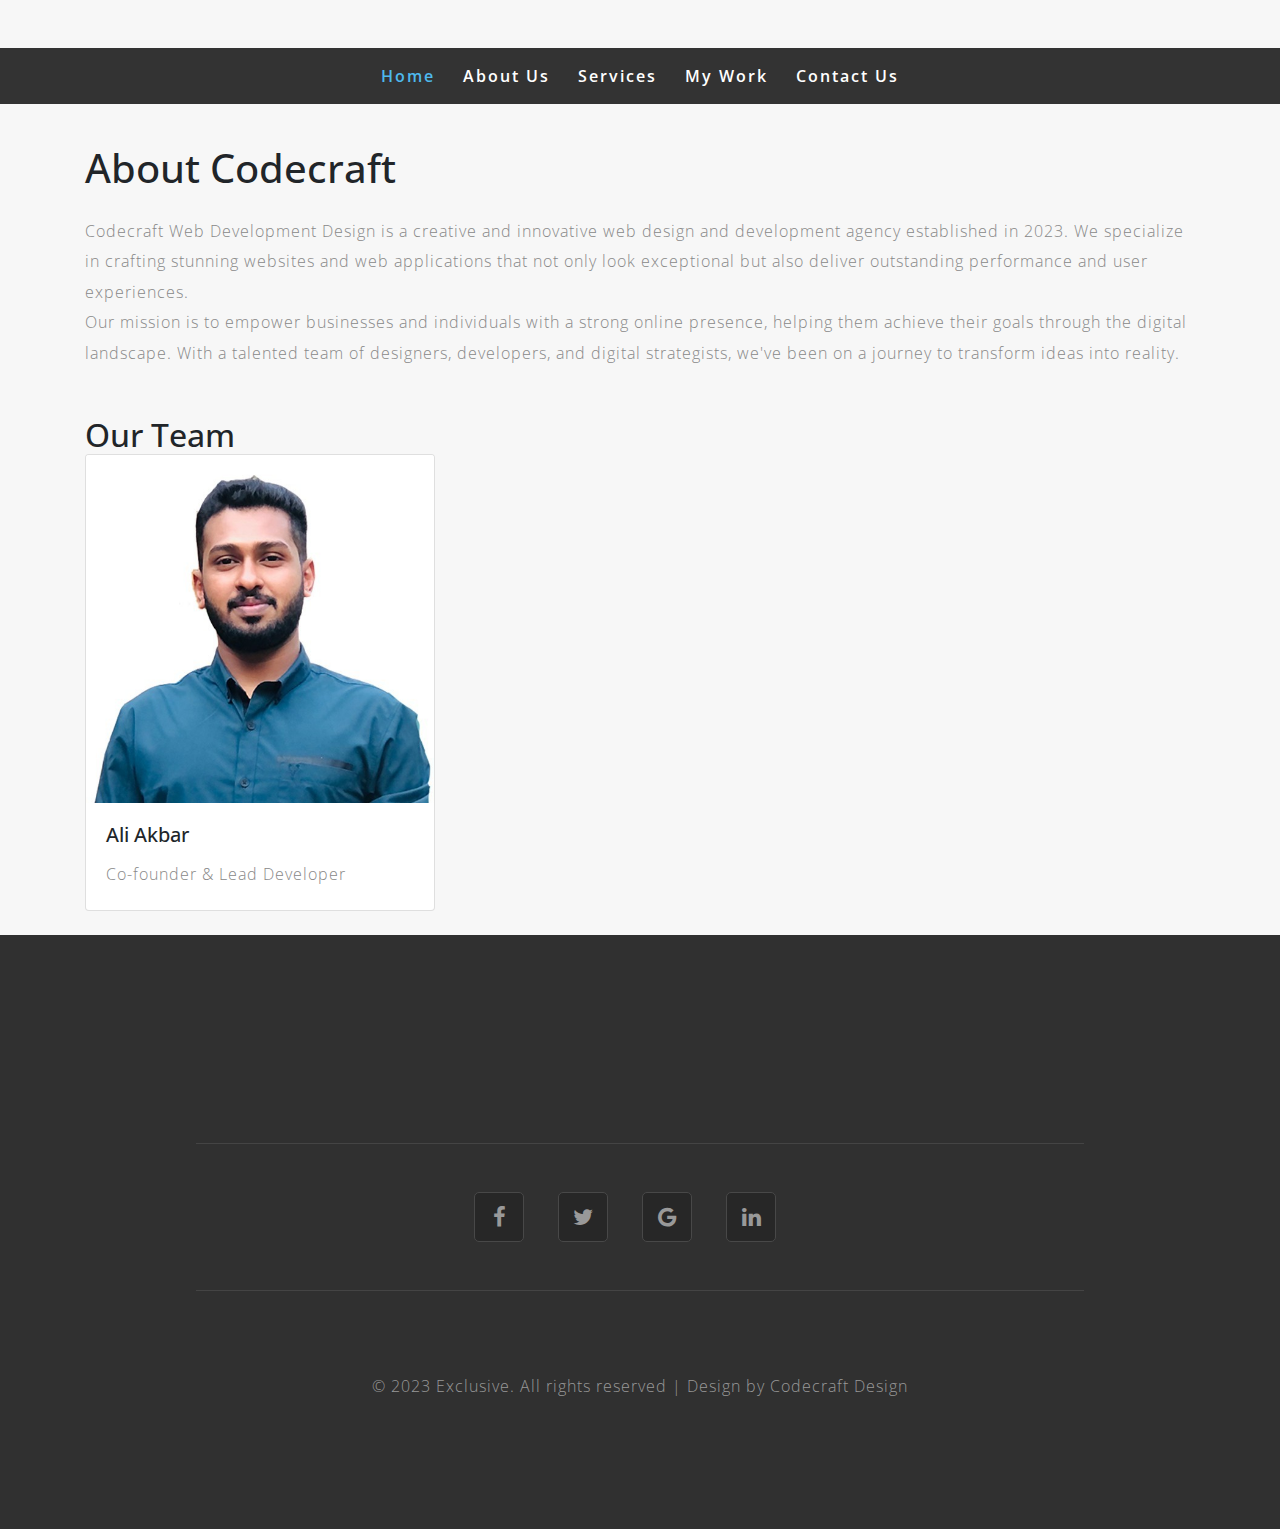
==== abuotus.html @ 763343df "Add files via upload" ====
<!--

-->
<!DOCTYPE html>
<html lang="zxx">
<head>
	<title>Ali Akbar</title>
	<!-- Meta tag Keywords -->
	<meta name="viewport" content="width=device-width, initial-scale=1">
	<meta charset="UTF-8" />
	<meta name="keywords" content="Exclusive Responsive web template, Bootstrap Web Templates, Flat Web Templates, Android Compatible web template, Smartphone Compatible web template, free webdesigns for Nokia, Samsung, LG, SonyEricsson, Motorola web design" />
	<script>
		addEventListener("load", function () {
			setTimeout(hideURLbar, 0);
		}, false);

		function hideURLbar() {
			window.scrollTo(0, 1);
		}
	</script>
	<!-- //Meta tag Keywords -->
	<!-- Custom-Files -->
	<link rel="stylesheet" href="css/bootstrap.css">
	<!-- Bootstrap-Core-CSS -->
	<link rel="stylesheet" href="css/style.css" type="text/css" media="all" />
	<!-- Style-CSS -->
	<link rel="stylesheet" href="css/font-awesome.css">
	<!-- Font-Awesome-Icons-CSS -->
	<!-- //Custom-Files -->
	<!-- Web-Fonts -->
	<link href="//fonts.googleapis.com/css?family=Open+Sans:300,400,600,700,800" rel="stylesheet">
	<!-- //Web-Fonts -->
</head>
<body>
	<!-- header -->
		<!-- navigation -->
		<div class="main-top">
		 <header>
			<div class="container-fluid px-lg-5 ">
				<nav class="mnu mx-auto">
						  <label for="drop" class="toggle">Menu</label>
							<input type="checkbox" id="drop">
							<ul class="menu">
								<li class="mr-lg-4 mr-3 active"><a href="index.html">Home</a></li>
								<li class="mr-lg-4 mr-3"><a href="abuotus.html" class="scroll">About Us</a></li>
								<li class="mr-lg-4 mr-3"><a href="services.html" class="scroll">Services</a></li>
								 <li class="mr-lg-4 mr-3"><a href="recent_work.html" class="scroll">My Work</a></li>
								<li><a href="contactform.html" class="scroll">Contact Us</a></li>
							</ul>
						</nav>
			</div>
		</header>
		</div>
		<!-- //navigation-->

        <section class="container mt-5">
            <h1 class="mb-4">About Us</h1>
            
        </section>
    
        <section class="container mt-5">
            <h1 class="mb-4">About Codecraft</h1>
            <p>Codecraft Web Development Design is a creative and innovative web design and development agency established in 2023. We specialize in crafting stunning websites and web applications that not only look exceptional but also deliver outstanding performance and user experiences.</p>
            <p>Our mission is to empower businesses and individuals with a strong online presence, helping them achieve their goals through the digital landscape. With a talented team of designers, developers, and digital strategists, we've been on a journey to transform ideas into reality.</p>
        </section>
    
        <section class="container mt-5">
            <h2>Our Team</h2>
            <div class="row">
                <div class="col-lg-4 col-md-6 col-sm-12 mb-4">
                    <div class="card">
                        <img src="/images/1.jpg" class="card-img-top" alt="John Doe">
                        <div class="card-body">
                            <h5 class="card-title">Ali Akbar</h5>
                            <p class="card-text">Co-founder & Lead Developer</p>
                        </div>
                    </div>
                </div>
                
            </div>
        </section>

        <section class="wedo" id="contact">
            <div class="container">
                
                <div class="contact_grid_right mt-5 mx-auto text-center">
    
                <div class="cpy-right text-center">
                <div class="follow">
                    <ul class="social_section_1info">
                        <li><a href="https://www.facebook.com/"><span class="fa fa-facebook"></span></a></li>
                        <li><a href="https://twitter.com/?lang=en-in"><span class="fa fa-twitter"></span></a></li>
                        <li><a href="#"><span class="fa fa-google"></span></a></li>
                        <li><a href="https://www.linkedin.com/in/ali-akbar-a1a237145/"><span class="fa fa-linkedin"></span></a></li>
                    </ul>
                </div>
                    <p>© 2023 Exclusive. All rights reserved | Design by Codecraft Design
                        
                    </p>
                </div>
            </div>
        </section>
    
        


</body>
</html>
---- css/style.css ----
/*--

--*/
/* Reset Code */
html {
  scroll-behavior: smooth;
}

body {
    padding: 0;
    margin: 0;
    background: #f7f7f7;
    font-family: 'Open Sans', sans-serif;
}
body a {
    transition: 0.5s all;
    -webkit-transition: 0.5s all;
    -moz-transition: 0.5s all;
    -o-transition: 0.5s all;
    -ms-transition: 0.5s all;
    text-decoration: none;
}

body a:hover {
    text-decoration: none;
    transition: 0.5s all;
    -webkit-transition: 0.5s all;
    -moz-transition: 0.5s all;
    -o-transition: 0.5s all;
    -ms-transition: 0.5s all;
}

body a:focus,
a:hover {
    text-decoration: none;
}

input[type="button"],
input[type="submit"] {
    transition: 0.5s all;
    -webkit-transition: 0.5s all;
    -moz-transition: 0.5s all;
    -o-transition: 0.5s all;
    -ms-transition: 0.5s all;
}

input[type="button"]:hover,
input[type="submit"]:hover {
    transition: 0.5s all;
    -webkit-transition: 0.5s all;
    -moz-transition: 0.5s all;
    -o-transition: 0.5s all;
    -ms-transition: 0.5s all;
}

h1,
h2,
h3,
h4,
h5,
h6 {
    margin: 0;
    padding: 0;
   font-family: 'Open Sans', sans-serif;
}

p {
    margin: 0;
    padding: 0;
    font-size: 16px;
    letter-spacing: 1px;
    line-height: 1.9;
    color: #888;
	font-weight: 300;
    font-family: 'Open Sans', sans-serif;
}

ul,
ol {
    margin: 0;
    padding: 0;
}

label {
    margin: 0;
}

a:focus,
a:hover {
    text-decoration: none;
    outline: none
}

/* //Reset Code */
/*-- header --*/

/* CSS Document */

header {
    position: absolute;
    z-index: 9;
    width: 100%;
}

.toggle,
[id^=drop] {
    display: none;
}

/* Giving a background-color to the nav container. */

nav {
    margin: 0;
    padding: 0;
}
header {
    position: absolute;
    z-index: 9;
    width: 100%;
    background: #333;
    padding: 1em 0;
}

#logo a {
    float: left;
    display: initial;
    margin: 0;
    color: #fff;
}

#logo a span {
    color: #fff;
}
nav.mnu {
    width: 50%;
    text-align: center;
}
/* Since we'll have the "ul li" "float:left"
 * we need to add a clear after the container. */

nav:after {
    content: "";
    display: table;
    clear: both;
}

/* Removing padding, margin and "list-style" from the "ul",
 * and adding "position:reltive" */

nav ul {
    padding: 0;
    margin: 0;
    list-style: none;
    position: relative;
}

/* Positioning the navigation items inline */

nav ul li {
    margin: 0px;
    display: inline-block;
}

/* Styling the links */

nav a {
       padding: 0;
    color: #fff;
    font-size: 16px;
    letter-spacing: 2px;
    font-weight: 600;
}


nav ul li ul li:hover {
    background: #f8f9fa;
}

/* Background color change on Hover */

nav a:hover {
    color: #e69a67;
}

.menu li.active a {
    color: #4eb9ee;
}

/* Hide Dropdowns by Default
 * and giving it a position of absolute */

nav ul ul {
    display: none;
    position: absolute;
    /* has to be the same number as the "line-height" of "nav a" */
    top: 30px;
    background: #fff;
    padding: 10px;
}

/* Display Dropdowns on Hover */

nav ul li:hover > ul {
    display: inherit;
}

/* Fisrt Tier Dropdown */

nav ul ul li {
    width: 170px;
    float: none;
    display: list-item;
    position: relative;
}

nav ul ul li a {
    color: #333;
    padding: 5px 10px;
    display: block;
}

/* Second, Third and more Tiers	
 * We move the 2nd and 3rd etc tier dropdowns to the left
 * by the amount of the width of the first tier.
*/

nav ul ul ul li {
    position: relative;
    top: -60px;
    /* has to be the same number as the "width" of "nav ul ul li" */
    left: 170px;
}


/* Change ' +' in order to change the Dropdown symbol */

li > a:only-child:after {
    content: '';
}


/* Media Queries
--------------------------------------------- */

@media all and (max-width: 768px) {

    #logo {
        display: block;
        padding: 0;
        width: 100%;
        text-align: center;
        float: none;
    }

    nav {
        margin: 0;
    }

    /* Hide the navigation menu by default */
    /* Also hide the  */
    .toggle + a,
    .menu {
        display: none;
    }

    /* Stylinf the toggle lable */
    .toggle {
        display: block;
        padding: 8px 20px;
        font-size: 15px;
        text-decoration: none;
        border: none;
        
        background-color: #ffffff;
        color: #333;
        cursor: pointer;
    }
    .menu .toggle {
        float: none;
        text-align: center;
        margin: auto;
        width: 80%;
        padding: 5px;
        font-weight: normal;
        font-size: 16px;
        letter-spacing: 1px;
    }

    .toggle:hover {
        color: #333;
        background-color: #fff;
    }

    /* Display Dropdown when clicked on Parent Lable */
    [id^=drop]:checked + ul {
        display: block;
        background: rgba(16, 16, 16, 0.85);
        padding: 15px 0;
        text-align: center;
		width: 100%;
    }

    /* Change menu item's width to 100% */
    nav ul li {
        display: block;
        width: 100%;
        padding: 5px 0;
    }

    nav ul ul .toggle,
    nav ul ul a {
        padding: 0 40px;
    }

    nav ul ul ul a {
        padding: 0 80px;
    }

    nav a:hover,
    nav ul ul ul a {
        background-color: transparent;
    }

    nav ul li ul li .toggle,
    nav ul ul a,
    nav ul ul ul a {
        padding: 14px 20px;
        color: #FFF;
        font-size: 17px;
    }


    nav ul li ul li .toggle,
    nav ul ul a {
        background-color: #212121;
    }

    /* Hide Dropdowns by Default */
    nav ul ul {
        float: none;
        position: static;
        color: #ffffff;
        /* has to be the same number as the "line-height" of "nav a" */
    }

    /* Hide menus on hover */
    nav ul ul li:hover > ul,
    nav ul li:hover > ul {
        display: none;
    }

    /* Fisrt Tier Dropdown */
    nav ul ul li {
        display: block;
        width: 100%;
        padding: 0;
    }

    nav ul ul ul li {
        position: static;
        /* has to be the same number as the "width" of "nav ul ul li" */
    }
    nav ul ul li a {
        color: #fff;
        font-size: 0.85em;
    }
}

@media all and (max-width: 330px) {

    nav ul li {
        display: block;
        width: 94%;
    }

}
/* bottom-to-top */
#toTop {
    display: none;
    text-decoration: none;
    position: fixed;
    bottom: 24px;
    right: 3%;
    border-radius: 50%;
    overflow: hidden;
    z-index: 999;
    width: 35px;
    height: 35px;
    border: none;
    text-indent: 100%;
    background: url(../images/move-top.png) no-repeat 0px 0px;
}

#toTopHover {
    width: 32px;
    height: 32px;
    display: block;
    overflow: hidden;
    float: right;
    opacity: 0;
    -moz-opacity: 0;
    filter: alpha(opacity=0);
}

/* //bottom-to-top */

/* //header */
.advantage_left h4 {
    font-size: 15px;
    font-weight: 700;
    text-transform: uppercase;
    letter-spacing: 2px;
    color: #36b1af;
}
.advantage_left h3 {
    font-size: 30px;
    font-weight: 700;
    letter-spacing: 2px;
}
.advantage_left1 img {
    width: 300px;
    height: 300px;
    border-radius: 50%;
}
a.banner-button, button.submit {
    background: #7773cb;
    color: #fff;
    letter-spacing: 1px;
    font-size: 1.5em;
    font-weight: 700;
	border:none;
    padding: 14px 34px;
	text-shadow: -1px -1px 0.5px rgba(0, 0, 0, 0.5);
	box-shadow: inset 0px 0px 0px 1px rgba(0, 0, 0, 0.5);
    -webkit-transition: 0.5s all;
    -o-transition: 0.5s all;
    -moz-transition: 0.5s all;
    -ms-transition: 0.5s all;
    transition: 0.5s all;
}
a.banner-button:hover {
    border:none;
     background:#c185f2;
    color: #fff;
}
a.banner-button2 {
    background:#0ad8a1;
    color: #fff;
    letter-spacing: 1px;
    border: 1px solid #0ad8a1;
    padding: 10px 23px;
    -webkit-transition: 0.5s all;
    -o-transition: 0.5s all;
    -moz-transition: 0.5s all;
    -ms-transition: 0.5s all;
    transition: 0.5s all;
}
a.banner-button2:hover {
    border: 1px solid #9acff2;
    background: #9acff2;
}
.banner-bottom {
    padding: 10em 0;
    box-shadow: 0px 1px 0px 0px rgba(0, 0, 0, 0.05);
}
.agileits-services-grids i {
    font-size: 2em;
    color: #b85e43;
    text-align: center;
}
.agileits-services-grids h4 {
    font-size: 1.5em;
    color: #3e3e3e;
    text-transform: CAPITALIZE;
    line-height: 1.5em;
    letter-spacing: -0.015em;
    font-weight: 700;
}
.agileits-services-grids span {
    font-size: 4.5em;
    color:#8abdea;
}
p.subs {
    font-size: 1.25em;
}
/* services */
h3.heading,h2.heading {
    font-size: 2em;
    font-weight: 700;
    color: #3e3e3e;
}
h1.heading {
    font-size: 3.25em;
    font-weight: 300;
    letter-spacing: -0.025em;
    color: #3e3e3e;
    line-height: 1.5em;
    position: relative;
}
h1.heading span {
    font-weight: 700;
}
.advantage_left {
    padding-left: 3em;
}
.advantage_left p {
    font-size: 1.5em;
    line-height: 1.75em;
}
.advantage_left p span {
    font-weight: 600;
    color: #282828;
}
/* heading title */
h3.tittle {
    font-size: 40px;
    letter-spacing: 1px;
}

p.sub-tittle {
    max-width: 700px;
    margin: 0 auto;
    font-size: 20px;
}
.agileits-services {
    padding: 8em 0;
    box-shadow: inset 0px 0px 5px -2px rgba(0, 0, 0, 0.47);
    text-align: center;
    background: #f5f5f5;
}
.agileits-services-grids {
    background: #f7f7f7;
    box-shadow: inset 0px 0px 0px 1px rgba(0, 0, 0, 0.15), 0px 2px 3px 0px rgba(0, 0, 0, 0.1);
    text-align: center;
    padding:3em 2em 3.5em 2em;
}
/* //services */
.newsgrid_tp {
    background: #f7f7f7;
    box-shadow: inset 0px 0px 0px 1px rgba(0, 0, 0, 0.15), 0px 2px 3px 0px rgba(0, 0, 0, 0.1);
    text-align: center;
}
.news {
    padding: 8em 0;
    box-shadow: inset 0px 0px 5px -2px rgba(0, 0, 0, 0.47);
    text-align: center;
    background: #f5f5f5;
}
.news_bt {
    padding: 2em;
}
section.news.text-center h4 {
    font-size: 1.5em;
    font-weight: 700;
    letter-spacing: -0.015em;
    color: #3e3e3e;
}
/* contact */
.wedo {
    padding: 8em 0;
    background: #303030;
}
.contact_grid_right input[type="text"], .contact_grid_right input[type="email"], .contact_grid_right textarea {
    outline: none;
    padding: 15px 15px;
    font-size: 14px;
    color: #777;
    background: #282828;
    width: 100%;
    letter-spacing: 1px;
    border: 1px solid #404040;
    border-radius: 0.25em;
    margin-top: 1em;
}

.contact_grid_right input[type="text"]:nth-child(2),
.contact_grid_right input[type="email"] {
    margin: 1em 0 0;
}

.contact_grid_right textarea {
    min-height: 17em;
    margin: 1em 0em;
    resize: none;
}

.contact_grid_right input[type="submit"], .contact_grid_right input[type="reset"] {
    outline: none;
    padding: 20px 0;
    font-size: 1.1em;
    color: #fff;
    background: #444;
    width: 22%;
    border: none;
    letter-spacing: 2px;
    border-radius: 0.25em;
    -webkit-transition: 0.5s all;
    -moz-transition: 0.5s all;
    -o-transition: 0.5s all;
    -ms-transition: 0.5s all;
    transition: 0.5s all;
    font-weight: 700;
    cursor: pointer;
}

.contact_grid_right input[type="submit"],
.contact_grid_right input[type="reset"]:hover {
    background-color: #EA8A95;
}
.contact_grid_right.mt-5.text-center {
    width: 80%;
}
.follow {
    padding: 3em 0;
    margin: 5em 0;
    border-top: 1px solid #444;
    border-bottom: 1px solid #444;
}
ul.social_section_1info li {
    display: inline-block;
}
ul.social_section_1info li a {
    width: 50px;
    height: 50px;
    text-align: center;
    display: block;
    line-height: 47px;
    border-radius: 5px;
    border: 1px solid #484848;
    background: #272727;
}
ul.social_section_1info a {
    color: #999;
    margin-right: 30px;
    font-size: 22px;
}
ul.social_section_1info a:hover {
    color: #fff;
}
.cpy-right p{
	color:#999;
}
.cpy-right p a {
    color: #ea8a95;
}
.cpy-right p a:hover{
	color:#999;
}

#success-message {
	opacity: 0;
}

.col-xs-12.col-sm-12.col-md-12.col-lg-12 {
	padding: 0 20% 0 20%;
}

.form-title {
	padding: 25px;
	font-size: 30px;
	font-weight: 300;
}

.form-group .form-control {
	-webkit-box-shadow: none;
	border-bottom: 1px;
	border-style: none none solid none;
	border-color:#ffd708;
}

.form-group .form-control:focus {
	box-shadow: none;
	border-width: 0 0 2px 0;
	border-color: #000;
}

textarea {
	resize: none;
}

.btn-mod.btn-large {
	height: auto;
	padding: 13px 52px;
	font-size: 15px;
}

.btn-mod.btn-border {
	color: #000000;
	border: 1px solid #000000;
	background: transparent;
}

.btn-mod,
a.btn-mod {
	-webkit-box-sizing: border-box;
	-moz-box-sizing: border-box;
	box-sizing: border-box;
	padding: 4px 13px;
	color: #fff;
	background: rgba(34, 34, 34, .9);
	border: 1px solid transparent;
	font-size: 11px;
	font-weight: 400;
	text-transform: uppercase;
	text-decoration: none;
	letter-spacing: 2px;
	-webkit-border-radius: 0;
	-moz-border-radius: 0;
	border-radius: 0;
	-webkit-box-shadow: none;
	-moz-box-shadow: none;
	box-shadow: none;
	-webkit-transition: all 0.2s cubic-bezier(0.000, 0.000, 0.580, 1.000);
	-moz-transition: all 0.2s cubic-bezier(0.000, 0.000, 0.580, 1.000);
	-o-transition: all 0.2s cubic-bezier(0.000, 0.000, 0.580, 1.000);
	-ms-transition: all 0.2s cubic-bezier(0.000, 0.000, 0.580, 1.000);
	transition: all 0.2s cubic-bezier(0.000, 0.000, 0.580, 1.000);
}

.btn-mod.btn-border:hover,
.btn-mod.btn-border:active,
.btn-mod.btn-border:focus,
.btn-mod.btn-border:active:focus {
	color: #fff;
	border-color: #000;
	background: #000;
	outline: none;
}

@media only screen and (max-width: 500px) {
	.btn-mod.btn-large {
		padding: 6px 16px;
		font-size: 11px;
	}
	.form-title {
		font-size: 20px;
	}
}

form#contact-form label {
	color: #ea4335;
}

label {
	color: #000 !important;
	font-weight: 600;
	letter-spacing: 0.5px;
}

/* //contact */

/* contact */

.form-control {
	background-color: #e2e2e2;
	border: none;
}

.map iframe {
	width: 100%;
	border: 7px solid #e4e4e4;
	min-height: 500px;
}

/* //contact */
/* responsive */

@media(max-width: 1680px) {}

@media(max-width: 1600px) {}

@media(max-width: 1440px) {
   
}

@media(max-width: 1366px) {
	nav.mnu {
    width: 65%;
}
}

@media(max-width: 1280px) {
   
}

@media(max-width: 1080px) {
    .navbar-light .navbar-nav .nav-link {
        font-size: 15px;
    }

    nav.navbar.navbar-expand-lg {
        padding: 2px 0;
    }

    a.reqe-button {
        font-size: 14px;
    }

    .stats_info i {
        font-size: 38px;
    }

    .stats_info p {
        font-size: 40px;
    }

    .stats_info h4 {
        font-size: 15px;
    }

    .main-stats-inner-img,
    .main-stats-inner-img.two {
        min-height: 330px;
    }

    .stats_info {
        margin-top: 6em;
    }

    .contact-info h4 {
        font-size: 15px;
    }

    .map iframe {
        min-height: 330px;
    }
	nav.mnu {
    width: 100%;
}
}

@media(max-width: 1050px) {

}

@media(max-width: 1024px) {
   
}

@media(max-width: 991px) {
    a.navbar-brand {
        font-size: 34px;
    }
    .main-stats-inner-img,
    .main-stats-inner-img.two {
        min-height: 280px;
    }
.navbar-light .navbar-toggler {
    background: #fff;
}
.newsgrid5 {
    margin-top: 3em;
}
.contact_grid_right input[type="submit"], .contact_grid_right input[type="reset"] {
    width: 41%;
}
.advantage_left {
    padding-left: 0em;
    margin-top: 2em;
    text-align: center;
}
	.banner-bottom {
    padding: 2em 5em 3em 5em;
}
.agileits-services {
    padding: 3em 5em 3em 5em;
}
footer {
    padding: 3em 0em 3em 0em;
}
p.sub-tittle {
    font-size: 15px;
}
.advantage_left1.text-center {
    margin-top: 3em;
}
   nav.navbar.navbar-expand-lg {
        padding: 0px 16px;
    }
	.navbar-light .navbar-nav .nav-link {
    padding: 8px 0;
}
.wedo {
    padding: 4em 0;
}
.news {
    padding: 4em 0;
}
}
@media(max-width: 900px) {

}

@media(max-width: 800px) {

}

@media(max-width: 768px) {
   h1.heading {
    font-size: 2.7em;
}
.advantage_left p {
    font-size: 1.3em;
}
nav ul {
    padding-top: 2.5em;
}
}

@media(max-width: 736px) {
   
	.banner-bottom {
    padding: 2em 3em 3em 3em;
}
.agileits-services {
    padding: 3em 3em 3em 3em;
}
section.team-sec.main-stats-inner {
    padding: 3em 3em 3em 3em;
}
.foot-top {
    padding-left: 1em;
    margin-top: 2em;
}
.logo {
    padding: 3em 2em 3em 2em;
}
section.content-inner {
    padding: 3em 3em 3em 3em;
}
.newsgrid2 {
    margin-top: 3em;
}
.contact_grid_right.mt-5.text-center {
    width: 100%;
}
.follow {
    margin: 3em 0;
}
p.subs {
    font-size: 1em;
}
}

@media(max-width: 667px) {
   
}

@media(max-width: 640px) {
    .nav-pills .nav-link {
        padding: 0.8em 1.5em;
        font-size: 15px;
    }
}

@media(max-width: 600px) {
    
}

@media(max-width: 568px) {
 
	h2.heading {
    font-size: 30px;
}
h3.heading {
    font-size: 30px;
}
.footer-title {
    font-size: 26px;
}
}

@media(max-width: 480px) {
   .inner-conent-lft {
    text-align: center;
    margin-bottom: 1em;
}
.inner-conent-rgt {
    text-align: center;
}
.agileits-services-grids span {
    width: 100px;
    height: 100px;
    line-height: 100px;
    font-size: 48px;
}
h1.heading {
    font-size: 2.3em;
}
.advantage_left p {
    font-size: 1em;
}
.banner-bottom {
    padding: 3em 0em 3em 0em;
}
a.banner-button, button.submit {
    font-size: 1.2em;
}
ul.social_section_1info a {
    margin-right: 10px;
}
.contact_grid_right input[type="submit"], .contact_grid_right input[type="reset"] {
    padding: 16px 0;
    font-size: 1em;
    width: 45%;
}
.agileits-services {
    padding: 3em 0em 3em 0em;
}
}

@media(max-width: 440px) {
 .contact_grid_right textarea {
    min-height: 13em;
}  
}

@media(max-width: 414px) {
 .advantage_left1 img {
    width: 250px;
    height: 250px;
 }
 ul.social_section_1info a {
    margin-right: 6px;
}
}

@media(max-width: 384px) {
   ul.social_section_1info li a {
    width: 45px;
    height: 45px;
    line-height: 45px;
}
}

@media(max-width: 375px) {

    
}

@media(max-width: 320px) {
 
    .button-style {
        font-size: 12px;
    }

    a.navbar-brand {
        font-size: 28px;
    }

    .navbar-toggler {
        padding: 3px 8px;
    }

    .nav.nav-pills {
        width: 274px;
    }
.logo h1 a {
    font-size: 32px;
}
.logo {
    padding: 2em 0em 2em 0em;
}
.agileits-services {
    padding: 3em 0em 3em 0em;
}
section.team-sec.main-stats-inner {
    padding: 2em 2em 2em 2em;
}
section.content-inner {
    padding: 2em 2em 2em 2em;
}
.advantage_left1 img {
    width: 210px;
    height: 210px;
}
ul.social_section_1info li a {
    width: 36px;
    height: 36px;
    line-height: 36px;
}
ul.social_section_1info a {
    font-size: 18px;
}
.contact_grid_right input[type="submit"], .contact_grid_right input[type="reset"] {
    font-size: 0.8125em;
    width: 49%;
}
.follow {
    margin: 2em 0;
	padding:2em 0;
}
.wedo {
    padding: 3em 0;
}
.news {
    padding: 3em 0;
}
.news_bt {
    padding: 1.5em;
}
section.news.text-center h4 {
    font-size: 1.3em;
}
.agileits-services-grids {
    padding: 2em 2em 2.5em 2em;
}
.agileits-services-grids h4 {
    font-size: 1.3em;
}
.banner-bottom {
    padding:3em 0em 3em 0em;
}
h1.heading {
    font-size: 1.7em;
}
a.banner-button, button.submit {
    font-size: 1em;
}
}

/* //responsive */
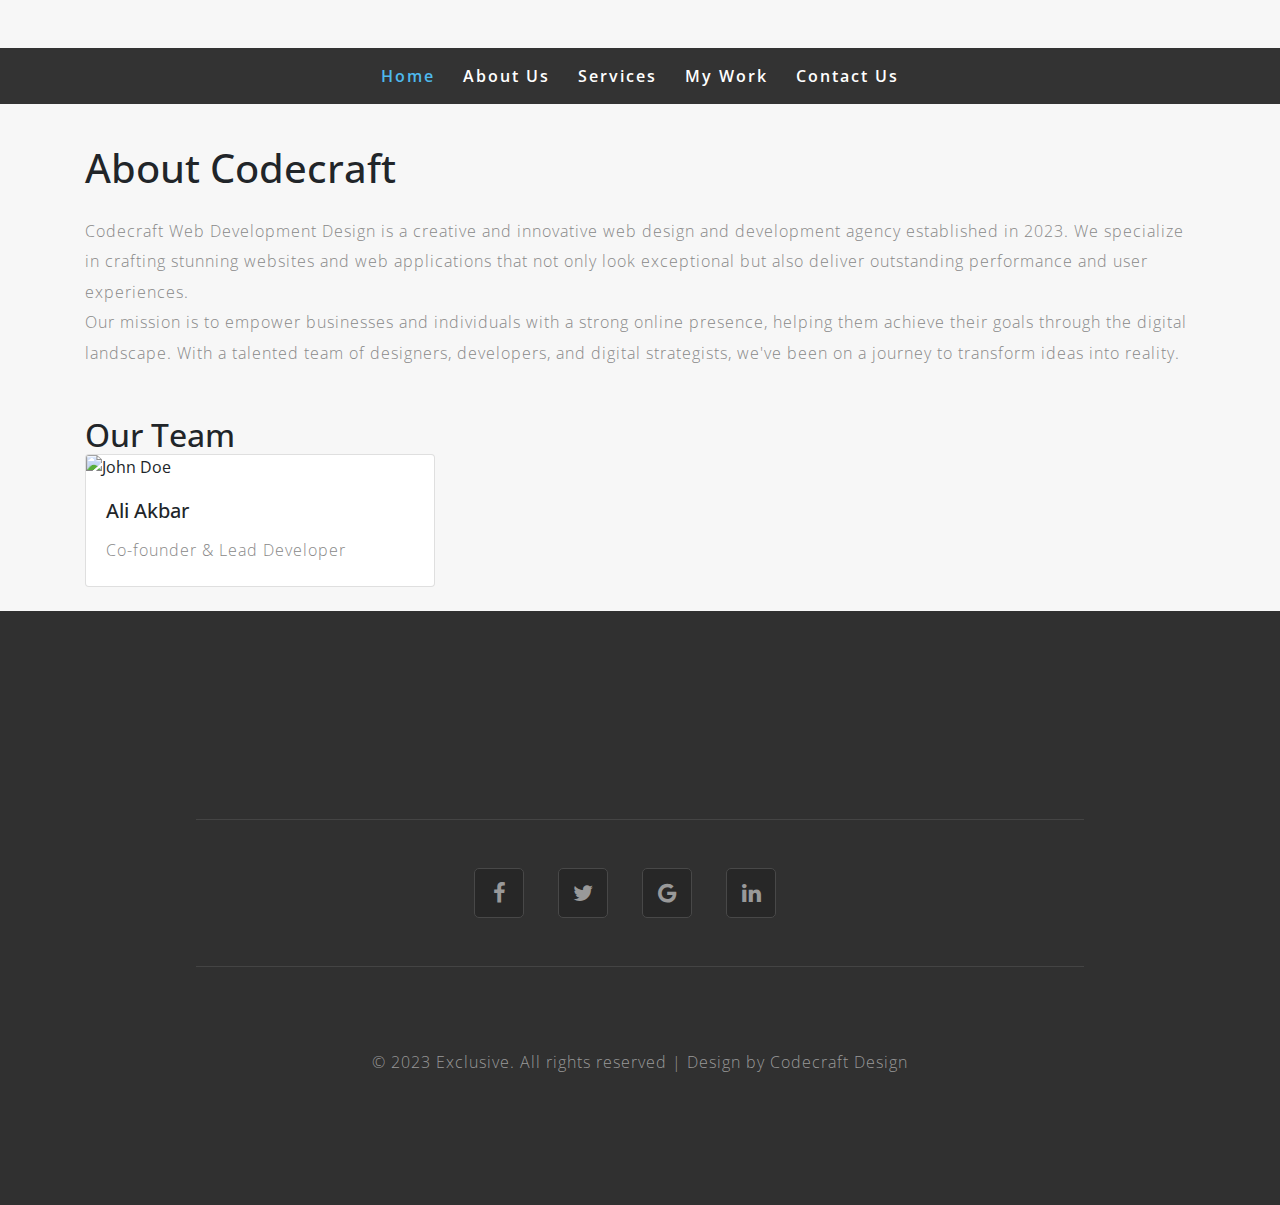
==== commit 60725b00: "Update abuotus.html" ====
--- a/abuotus.html
+++ b/abuotus.html
@@ -69,7 +69,7 @@
             <div class="row">
                 <div class="col-lg-4 col-md-6 col-sm-12 mb-4">
                     <div class="card">
-                        <img src="/images/1.jpg" class="card-img-top" alt="John Doe">
+                        <img src="https://media.licdn.com/dms/image/C5603AQEy_br_WNyOpQ/profile-displayphoto-shrink_400_400/0/1636466754926?e=1698883200&v=beta&t=wj1ic2_8VCwvtkhTB0RUDqE9dG5T9ekx66RzsokSssU" class="card-img-top" alt="John Doe">
                         <div class="card-body">
                             <h5 class="card-title">Ali Akbar</h5>
                             <p class="card-text">Co-founder & Lead Developer</p>
@@ -105,4 +105,4 @@
 
 
 </body>
-</html>+</html>
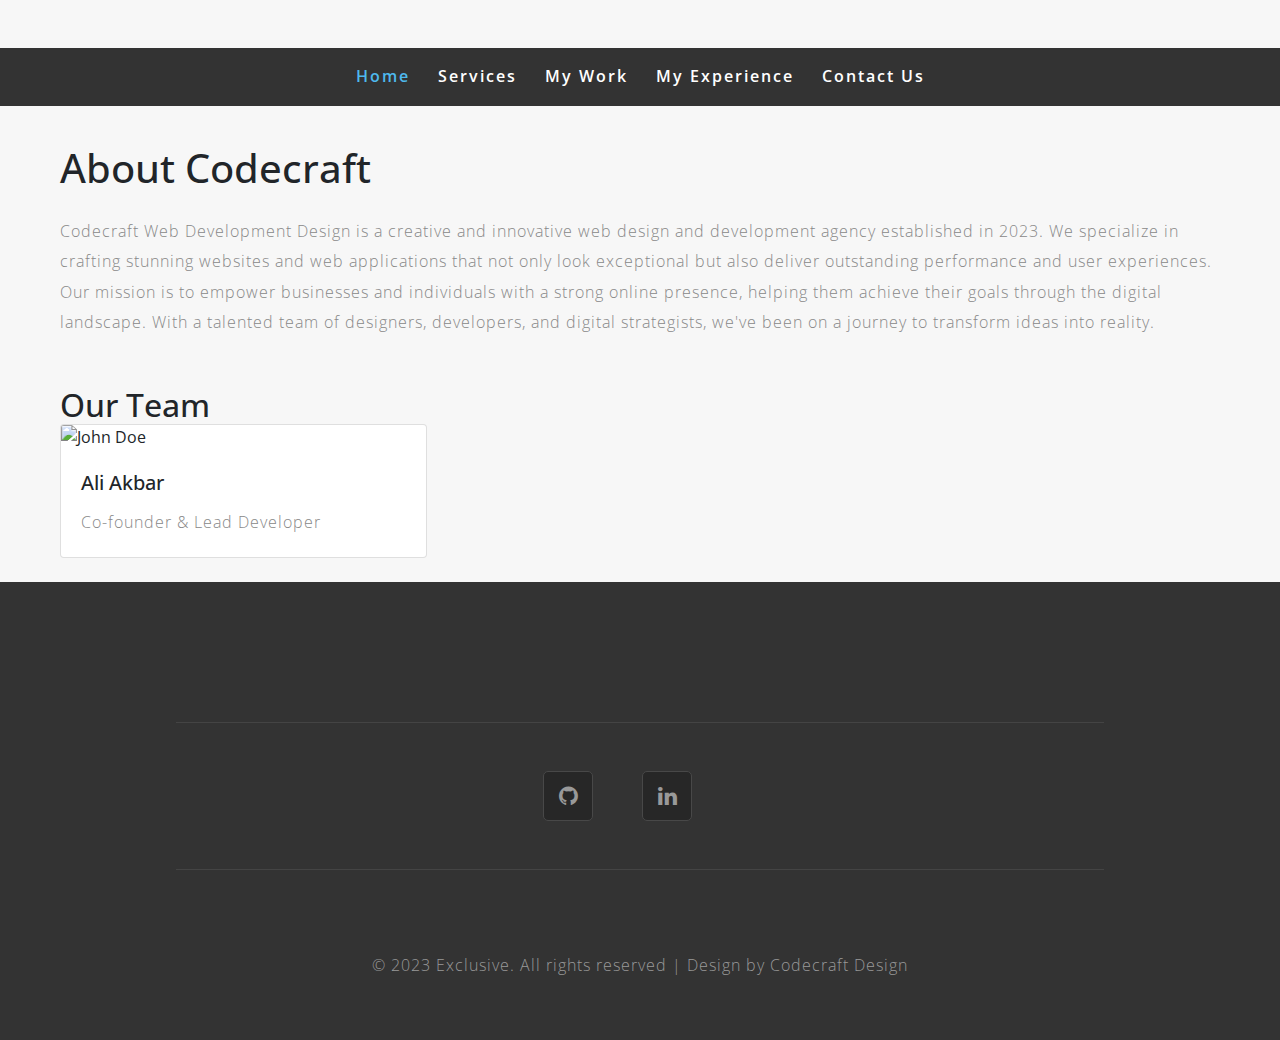
==== commit 6d646e9d: "Add files via upload" ====
--- a/abuotus.html
+++ b/abuotus.html
@@ -42,9 +42,10 @@
 							<input type="checkbox" id="drop">
 							<ul class="menu">
 								<li class="mr-lg-4 mr-3 active"><a href="index.html">Home</a></li>
-								<li class="mr-lg-4 mr-3"><a href="abuotus.html" class="scroll">About Us</a></li>
+
 								<li class="mr-lg-4 mr-3"><a href="services.html" class="scroll">Services</a></li>
 								 <li class="mr-lg-4 mr-3"><a href="recent_work.html" class="scroll">My Work</a></li>
+								 <li class="mr-lg-4 mr-3"><a href="experience.html" class="scroll">My Experience</a></li>
 								<li><a href="contactform.html" class="scroll">Contact Us</a></li>
 							</ul>
 						</nav>
@@ -87,12 +88,10 @@
     
                 <div class="cpy-right text-center">
                 <div class="follow">
-                    <ul class="social_section_1info">
-                        <li><a href="https://www.facebook.com/"><span class="fa fa-facebook"></span></a></li>
-                        <li><a href="https://twitter.com/?lang=en-in"><span class="fa fa-twitter"></span></a></li>
-                        <li><a href="#"><span class="fa fa-google"></span></a></li>
-                        <li><a href="https://www.linkedin.com/in/ali-akbar-a1a237145/"><span class="fa fa-linkedin"></span></a></li>
-                    </ul>
+					<ul class="social_section_1info">
+						<li><a href="https://github.com/AliNK9233"><span class="fa fa-github"></span></a></li>
+						<li><a href="https://www.linkedin.com/in/ali-akbar-a1a237145/"><span class="fa fa-linkedin"></span></a></li>
+					</ul>
                 </div>
                     <p>© 2023 Exclusive. All rights reserved | Design by Codecraft Design
                         
@@ -105,4 +104,4 @@
 
 
 </body>
-</html>
+</html>--- a/css/style.css
+++ b/css/style.css
@@ -930,6 +930,7 @@
 }
 .newsgrid2 {
     margin-top: 3em;
+
 }
 .contact_grid_right.mt-5.text-center {
     width: 100%;
@@ -1121,3 +1122,95 @@
 
 /* //responsive */
 
+
+/* Styles for Experience Section */
+
+/* Styles for Experience Section */
+/* Styles for Experience Section */
+.experience {
+    background-color: #F2F2F2;
+    padding: 80px 0;
+}
+
+.experience h3 {
+    font-size: 36px;
+    color: #333;
+    text-transform: uppercase;
+    margin-bottom: 20px;
+}
+
+.experience-item {
+    margin-bottom: 40px;
+}
+
+.experience-card {
+    background-color: #fff;
+    border-radius: 10px;
+    box-shadow: 0px 5px 15px rgba(0, 0, 0, 0.2);
+    padding: 20px;
+    transition: transform 0.2s ease-in-out;
+}
+
+.experience-card:hover {
+    transform: translateY(-5px);
+}
+
+.experience-card h4 {
+    font-size: 24px;
+    color: #333;
+    margin-bottom: 10px;
+}
+
+.experience-card p {
+    color: #777;
+    margin-bottom: 10px;
+}
+
+.experience-card ul {
+    list-style-type: disc;
+    padding-left: 20px;
+    color: #333;
+}
+
+/* Updated Styles for Footer Section */
+.wedo {
+    background-color: #333;
+    padding: 60px 0;
+    color: #fff;
+    text-align: center;
+}
+
+.cpy-right p {
+    margin-top: 20px;
+}
+
+.social_section_1info li {
+    display: inline-block;
+    margin-right: 15px;
+}
+
+.social_section_1info a {
+    color: #fff;
+    font-size: 24px;
+    transition: color 0.3s;
+}
+
+.social_section_1info a:hover {
+    color: #FF4500;
+}
+
+/* General Styles */
+body {
+    font-family: 'Open Sans', sans-serif;
+    line-height: 1.6;
+}
+
+.container {
+    max-width: 1200px;
+    margin: 0 auto;
+    padding: 0 20px;
+}
+
+
+
+
